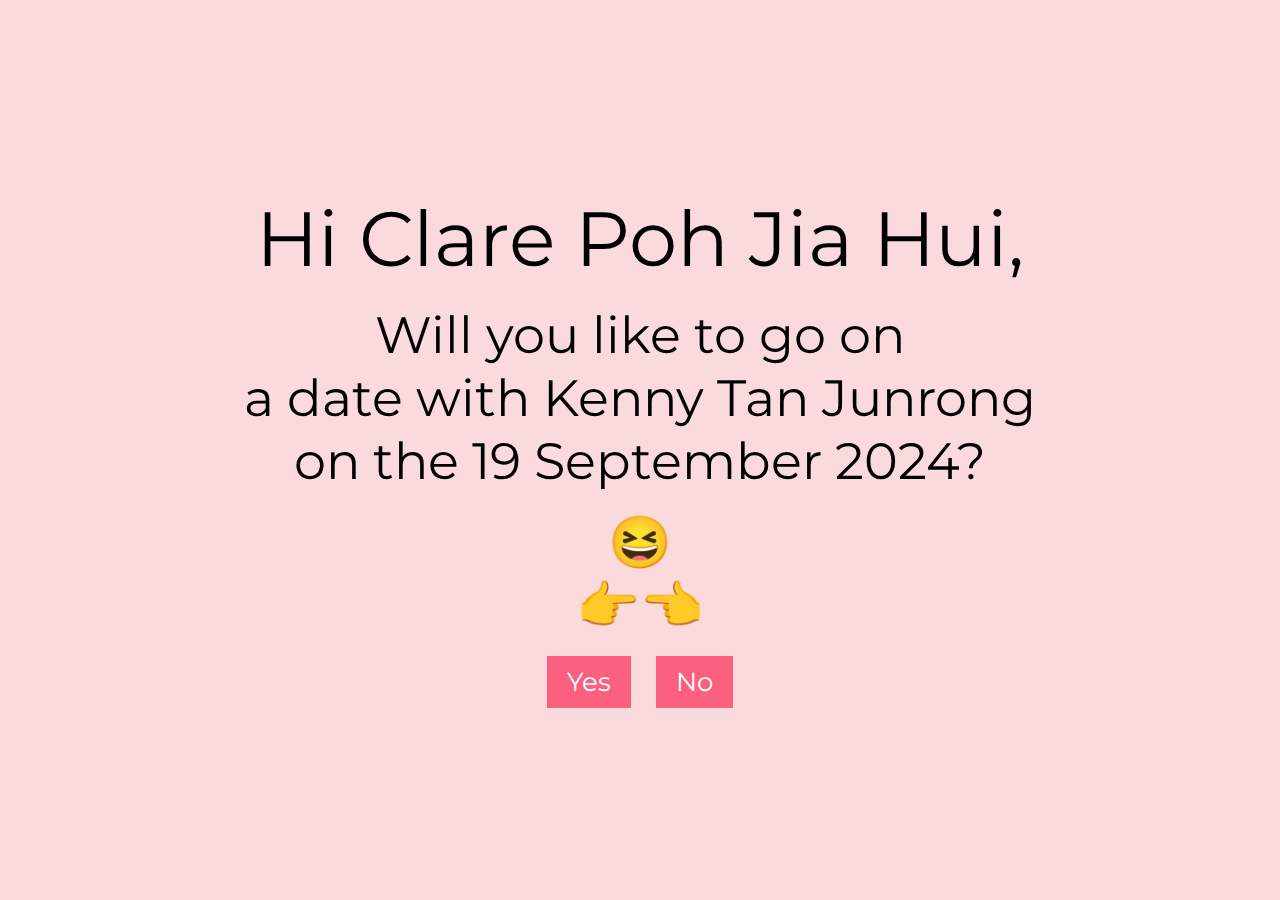
==== index.html @ 1893cfd6 "feat(cpjh): first cut" ====
<!DOCTYPE html>
<html lang="en">
<head>
    <meta charset="UTF-8">
    <meta name="viewport" content="width=device-width, initial-scale=1.0">
    <title>Say Yes</title>
    <link href="https://fonts.googleapis.com/css2?family=Montserrat:ital,wght@0,100..900;1,100..900&display=swap" rel="stylesheet">
    <link rel="stylesheet" href="style.css"> <!-- Link to external stylesheet -->
</head>
<body>
    <div id="container">
        <!-- <div id="image-container"></div> Container for displaying images -->
        <div id="text-container">

            <div class="question-head">Hi Clare Poh Jia Hui,</div>
            <br/> 
            <div class="question">Will you like to go on <br/> a date with Kenny Tan Junrong</div>
            <div class="question">on the 19 September 2024?</div>
            <br/>
            <div style="display: flex; flex-direction: column;">
                <div class="question">😆</div>
                <div class="question">👉👈</div> <!-- Question -->
            </div>
            
            <div id="options">
                <button id="yes-button" onclick="selectOption('yes')">Yes</button> <!-- Yes button -->
                <button id="no-button" onclick="selectOption('no')">No</button> <!-- No button -->
            </div>
        </div>
    </div>
    <script>
        // store count into local storage
        localStorage.setItem("count", 0);
    </script>
    <script src="script.js"></script> <!-- Link to external JavaScript file -->
</body>
</html>
---- style.css ----
/* style.css */

body {
    font-family: Arial, sans-serif; /* Fallback font family */
    text-align: center; /* Center-align text */
    margin: 0; /* Remove default margin */
    background-color: #FADADD; /* Set background color to light pink */
}

#container {
    display: flex; /* Use flexbox layout */
    flex-direction: column; /* Stack elements vertically */
    align-items: center; /* Center-align items horizontally */
    justify-content: center; /* Center-align items vertically */
    height: 100vh; /* Make the container full viewport height */
}

#image-container {
    /* This container will hold the images */
}

.question-head {
    font-family: 'Montserrat'; /* Apply Sacramento font to the question */
    font-size: 6vw; /* Set font size for the question */
}

.question {
    font-family: 'Montserrat'; /* Apply Sacramento font to the question */
    font-size: 4vw; /* Set font size for the question */
}

#options {
    margin-top: 20px; /* Add space above the options */
}

button {
    font-weight: 400;
    padding: 10px 20px; /* Set padding for buttons */
    margin: 0 10px; /* Set margin around buttons */
    font-size: 26px; /* Set font size for buttons */
    font-family: 'Montserrat'; /* Apply Sacramento font to the options */
    background-color: #FB607F; /* Set button background color */
    color: white; /* Set text color to white */
    border: none; /* Remove button border */
    cursor: pointer; /* Set cursor to pointer on hover */
}
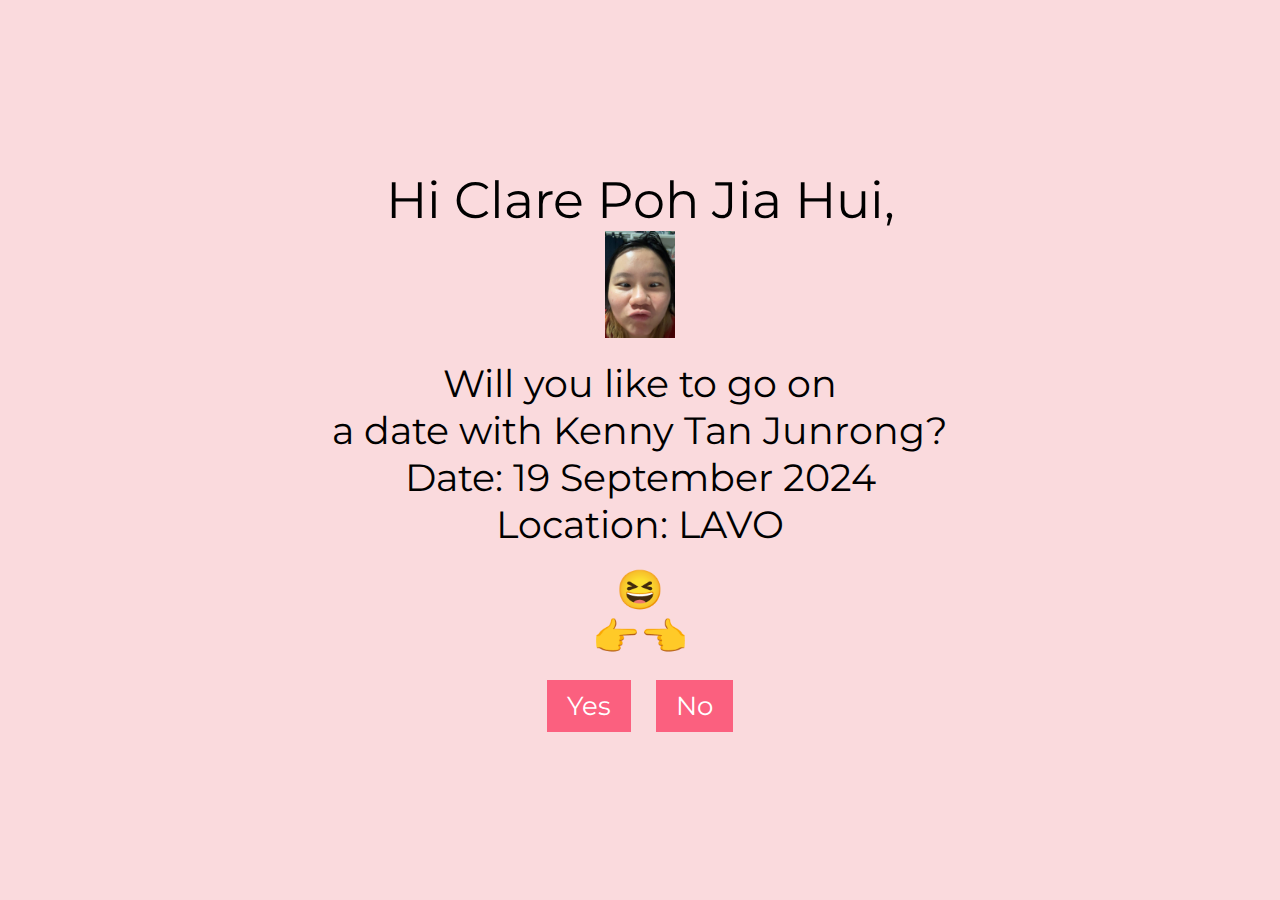
==== commit 7fdec713: "feat(honeybee): revamp gifs" ====
--- a/index.html
+++ b/index.html
@@ -9,19 +9,20 @@
 </head>
 <body>
     <div id="container">
-        <!-- <div id="image-container"></div> Container for displaying images -->
+        
         <div id="text-container">
 
             <div class="question-head">Hi Clare Poh Jia Hui,</div>
+            <div id="image-container"></div>
             <br/> 
-            <div class="question">Will you like to go on <br/> a date with Kenny Tan Junrong</div>
-            <div class="question">on the 19 September 2024?</div>
+            <div class="question">Will you like to go on <br/> a date with Kenny Tan Junrong?</div>
+            <div class="question">Date: 19 September 2024</div>
+            <div class="question">Location: LAVO</div>
             <br/>
             <div style="display: flex; flex-direction: column;">
                 <div class="question">😆</div>
                 <div class="question">👉👈</div> <!-- Question -->
             </div>
-            
             <div id="options">
                 <button id="yes-button" onclick="selectOption('yes')">Yes</button> <!-- Yes button -->
                 <button id="no-button" onclick="selectOption('no')">No</button> <!-- No button -->
--- a/style.css
+++ b/style.css
@@ -20,13 +20,23 @@
 }
 
 .question-head {
-    font-family: 'Montserrat'; /* Apply Sacramento font to the question */
-    font-size: 6vw; /* Set font size for the question */
+    font-family: 'Montserrat'; /* Apply Montserrat font to the question */
+    font-size: 4vw; /* Set font size for the question */
 }
 
 .question {
-    font-family: 'Montserrat'; /* Apply Sacramento font to the question */
-    font-size: 4vw; /* Set font size for the question */
+    font-family: 'Montserrat'; /* Apply Montserrat font to the question */
+    font-size: 3vw; /* Set font size for the question */
+}
+
+@media (max-width: 1200px) {
+    .question {
+        font-size: 4vw; /* Set font size for the question */
+    }
+
+    .question-head {
+        font-size: 6vw; /* Set font size for the question */
+    }
 }
 
 #options {
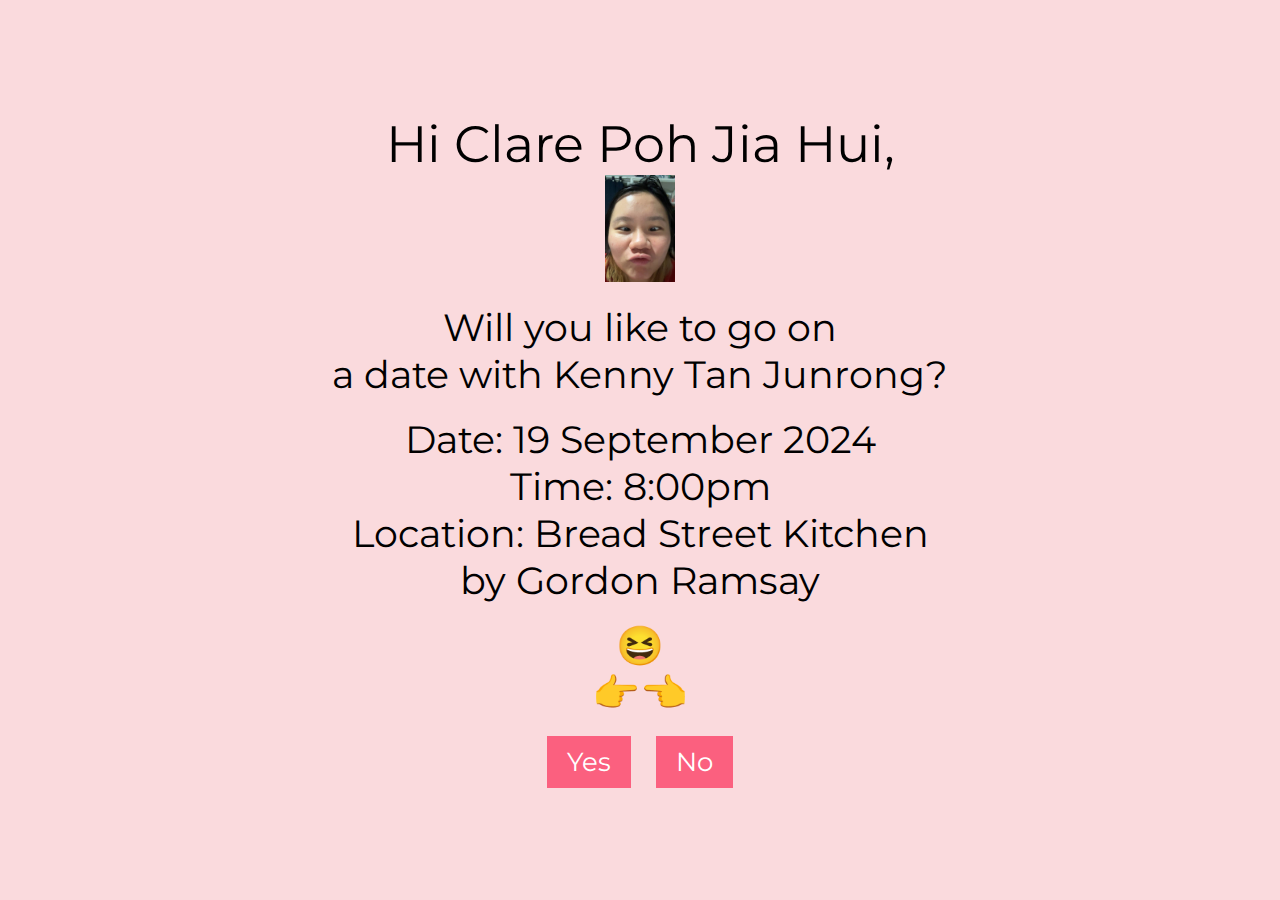
==== commit 874ea9d4: "feat(honeybee): add location and time" ====
--- a/index.html
+++ b/index.html
@@ -16,8 +16,10 @@
             <div id="image-container"></div>
             <br/> 
             <div class="question">Will you like to go on <br/> a date with Kenny Tan Junrong?</div>
+            <br/>
             <div class="question">Date: 19 September 2024</div>
-            <div class="question">Location: LAVO</div>
+            <div class="question">Time: 8:00pm </div>
+            <div class="question">Location: Bread Street Kitchen <br/> by Gordon Ramsay</div>
             <br/>
             <div style="display: flex; flex-direction: column;">
                 <div class="question">😆</div>
